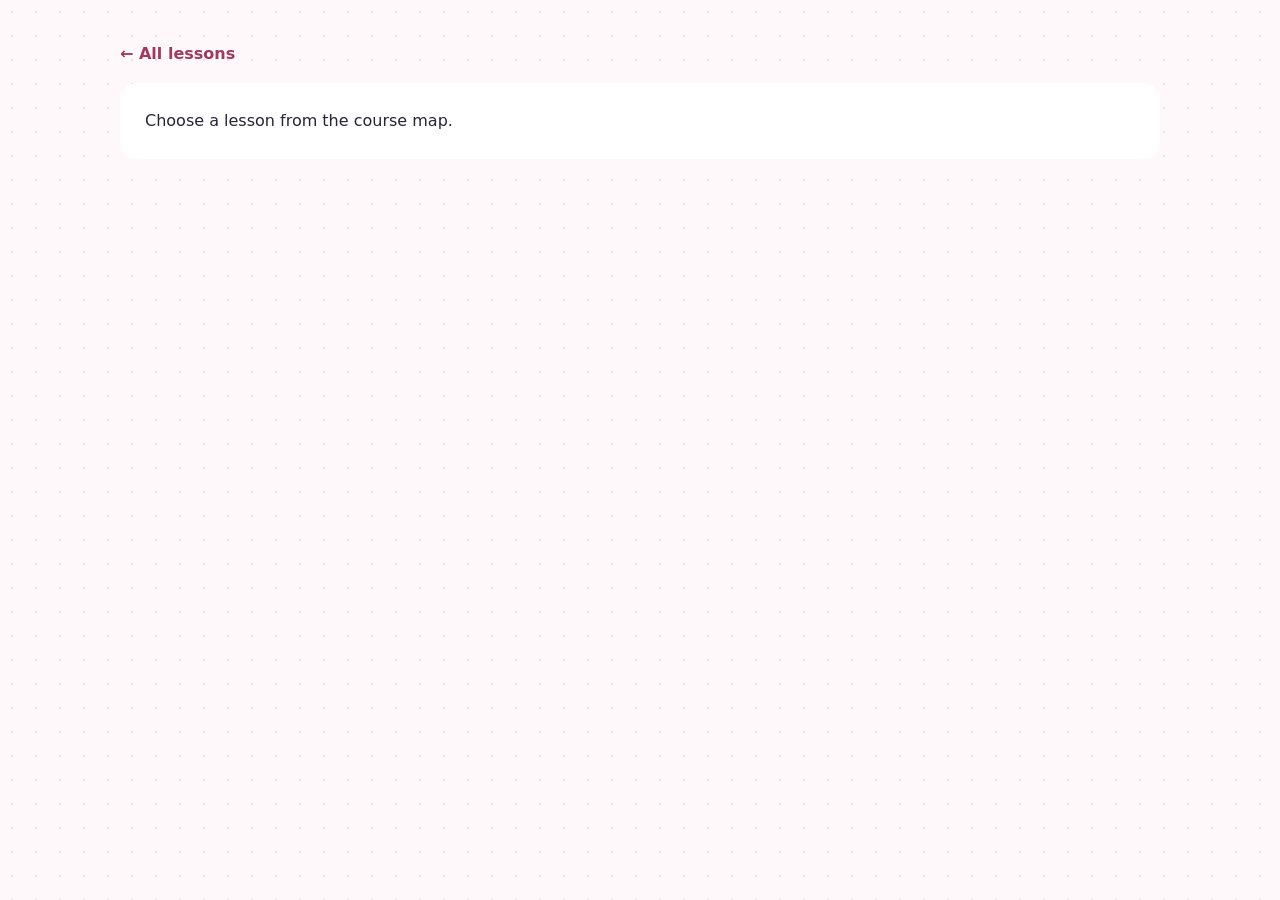
==== lesson.html @ 402053d3 "Initial commit" ====
<!doctype html>
<html lang="en">
<head>
  <meta charset="utf-8">
  <meta name="viewport" content="width=device-width,initial-scale=1">
  <title>Lesson | Minna Study Path</title>
  <link rel="stylesheet" href="assets/styles.css">
</head>
<body>
  <main class="shell lesson-shell">
    <a class="back-link" href="index.html">← All lessons</a>
    <div id="lesson-app" aria-live="polite"><p class="loading">Loading lesson…</p></div>
  </main>
  <script src="assets/lesson.js"></script>
</body>
</html>
---- assets/styles.css ----
:root{--ink:#272338;--muted:#6d6980;--paper:#fffdfa;--pink:#e85984;--rose:#ffe6ed;--mint:#dff7ed;--line:#e8e3ec;--shadow:0 12px 32px #42234914;font-family:Inter,ui-sans-serif,system-ui,-apple-system,"Segoe UI",Meiryo,sans-serif}*{box-sizing:border-box}body{margin:0;color:var(--ink);background:#fff8fb;background-image:radial-gradient(#f2dce5 1px,transparent 1px);background-size:24px 24px}.shell{width:min(1040px,calc(100% - 32px));margin:auto;padding:44px 0 56px}.hero{background:linear-gradient(135deg,#fff 0%,#fff2f6 100%);border:1px solid #fff;border-radius:28px;padding:clamp(26px,6vw,62px);box-shadow:var(--shadow)}.eyebrow{letter-spacing:.12em;font-weight:800;font-size:.72rem;color:var(--pink);margin:0 0 12px}.hero h1{font-size:clamp(2rem,6vw,4rem);line-height:1.03;margin:0;max-width:720px}.lede{color:var(--muted);font-size:1.05rem;max-width:560px;line-height:1.55}.progress-wrap{display:flex;align-items:center;gap:14px;color:var(--muted);font-size:.9rem;font-weight:700;margin-top:24px}.progress{height:9px;flex:1;max-width:290px;background:#f6dae4;border-radius:99px;overflow:hidden}.progress i{display:block;height:100%;width:0;background:linear-gradient(90deg,#ee8baa,var(--pink));border-radius:inherit}.section-heading{display:flex;justify-content:space-between;align-items:end;gap:16px;margin:38px 0 15px}.section-heading h2{margin:0}.section-heading p{margin:0;color:var(--muted);font-size:.9rem}.lesson-grid{display:grid;grid-template-columns:repeat(auto-fill,minmax(155px,1fr));gap:12px}.lesson-card{background:var(--paper);border:1px solid var(--line);border-radius:18px;padding:17px;text-decoration:none;color:inherit;min-height:135px;display:flex;flex-direction:column;justify-content:space-between;box-shadow:0 3px 10px #42234908;transition:.18s transform,.18s box-shadow}.lesson-card.ready:hover,.lesson-card.ready:focus-visible{transform:translateY(-3px);box-shadow:var(--shadow)}.lesson-card.soon{opacity:.57}.lesson-number{font-size:.8rem;font-weight:800;color:var(--pink)}.lesson-card h3{font-size:1rem;margin:8px 0}.pill{align-self:flex-start;font-size:.72rem;padding:4px 8px;border-radius:999px;background:var(--mint);color:#176548;font-weight:800}.soon .pill{background:#f0edf2;color:var(--muted)}.next-step{margin-top:30px;padding:18px;background:#fff;border:1px dashed #dfb5c3;border-radius:16px;color:var(--muted);line-height:1.55}.next-step strong{color:var(--ink)}code{font-family:ui-monospace,SFMono-Regular,Consolas,monospace;color:#af315a;font-size:.9em}.back-link{display:inline-block;margin-bottom:20px;color:#a23a5d;font-weight:800;text-decoration:none}.lesson-header,.panel{background:var(--paper);border:1px solid var(--line);border-radius:22px;padding:clamp(20px,4vw,34px);box-shadow:var(--shadow)}.lesson-header{background:linear-gradient(135deg,#fff,#fff0f5)}.lesson-header h1{font-size:clamp(1.8rem,5vw,3rem);margin:8px 0}.lesson-header p{margin:0;color:var(--muted);line-height:1.55}.lesson-nav{position:sticky;top:8px;z-index:2;display:flex;gap:8px;overflow:auto;margin:16px 0}.lesson-nav a{white-space:nowrap;text-decoration:none;background:#fff;padding:9px 13px;border-radius:99px;color:#8e3a57;font-size:.88rem;font-weight:800;border:1px solid #f1d4de}.content-grid{display:grid;grid-template-columns:repeat(2,minmax(0,1fr));gap:16px}.panel{box-shadow:none}.panel.full{grid-column:1/-1}.panel h2{margin:0 0 16px;font-size:1.25rem}.vocab-list{display:grid;gap:8px}.vocab{padding:10px 0;border-bottom:1px solid var(--line)}.vocab:last-child{border:0}.word{font-weight:800;font-size:1.05rem}.reading,.example-jp{color:#a33b5d;font-size:.9rem}.meaning,.translation,.note{display:block;color:var(--muted);font-size:.9rem;margin-top:3px;line-height:1.45}.grammar{padding:13px;background:#fff7fa;border-radius:13px;margin-bottom:10px}.pattern{font-weight:850;color:#a83158}.grammar p{margin:6px 0 0;line-height:1.45;font-size:.93rem}.sentence{padding:11px 0;border-bottom:1px solid var(--line)}.sentence:last-child{border:0}.exercise{padding:14px;background:#f8fcfa;border:1px solid #d7ede1;border-radius:14px;margin-bottom:11px}.exercise p{margin:0 0 10px;font-weight:700}.choices{display:grid;gap:7px}.choice{font:inherit;text-align:left;border:1px solid #cfe5d8;background:#fff;padding:9px 11px;border-radius:10px;cursor:pointer}.choice:disabled{cursor:default}.choice.correct{background:#dff7ed;border-color:#3c9e72}.choice.wrong{background:#ffeaee;border-color:#e47791}.feedback{margin:9px 0 0;font-size:.88rem;color:var(--muted);line-height:1.4}.loading{color:var(--muted)}.error{padding:25px;background:#fff;border-radius:18px;line-height:1.6}@media(max-width:620px){.shell{width:min(100% - 24px,1040px);padding-top:22px}.section-heading{display:block}.section-heading p{margin-top:5px}.content-grid{grid-template-columns:1fr}.panel.full{grid-column:auto}}
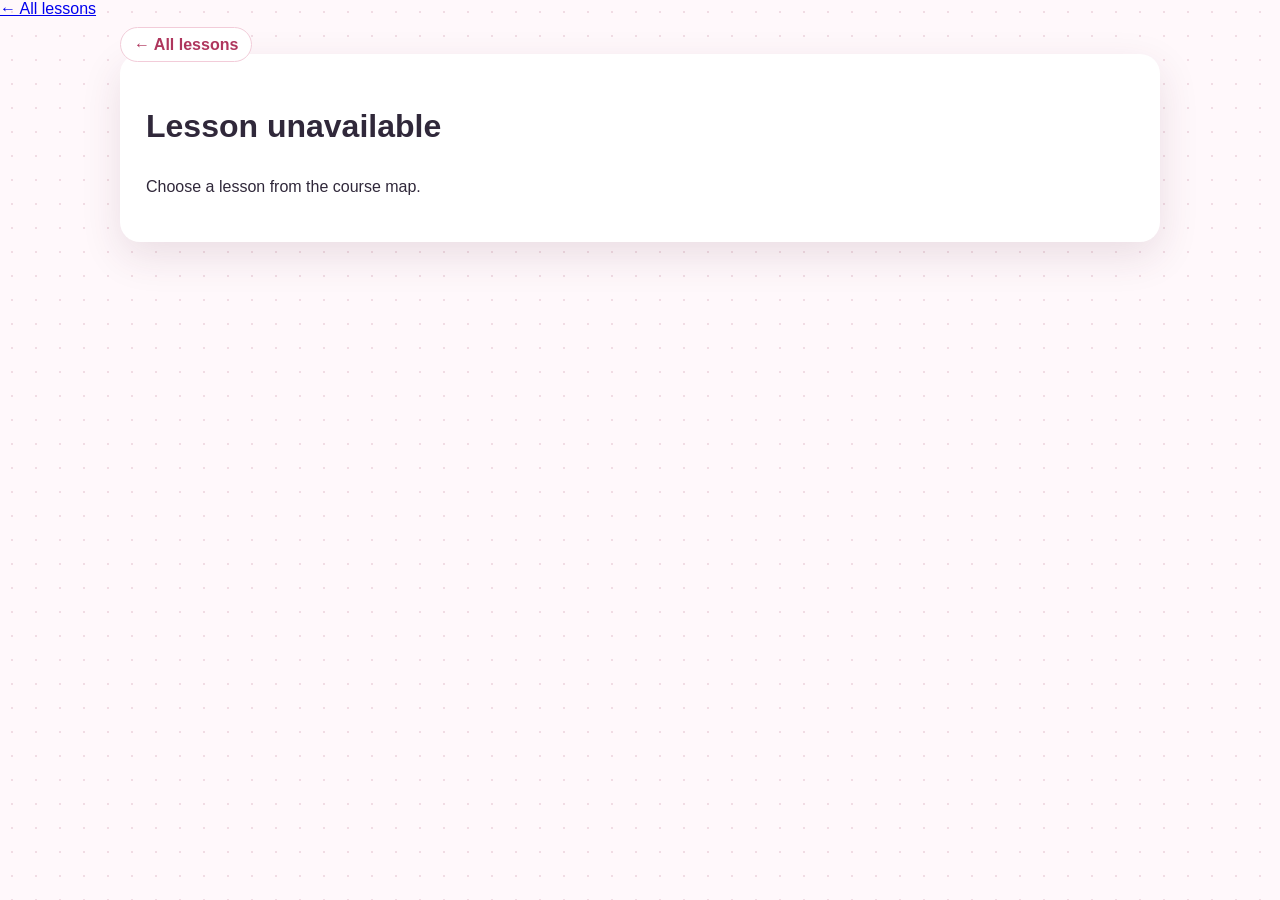
==== commit 250317b3: "Quick update" ====
--- a/lesson.html
+++ b/lesson.html
@@ -1,16 +1,16 @@
 <!doctype html>
-<html lang="en">
+<html lang="ja">
 <head>
   <meta charset="utf-8">
   <meta name="viewport" content="width=device-width,initial-scale=1">
   <title>Lesson | Minna Study Path</title>
-  <link rel="stylesheet" href="assets/styles.css">
+  <link rel="stylesheet" href="assets/lesson-app.css">
 </head>
 <body>
   <main class="shell lesson-shell">
     <a class="back-link" href="index.html">← All lessons</a>
     <div id="lesson-app" aria-live="polite"><p class="loading">Loading lesson…</p></div>
   </main>
-  <script src="assets/lesson.js"></script>
+  <script src="assets/lesson-app.js"></script>
 </body>
 </html>
--- a/assets/lesson-app.css
+++ b/assets/lesson-app.css
@@ -0,0 +1 @@
+:root{--ink:#30283a;--muted:#766d7d;--paper:#fffdfd;--pink:#e85f8b;--pink-deep:#af365d;--pink-pale:#ffe8ef;--mint:#dff7ed;--mint-deep:#217153;--line:#eadfe5;--shadow:0 14px 40px rgba(83,37,57,.12);font-family:-apple-system,BlinkMacSystemFont,"Hiragino Sans","Yu Gothic",Meiryo,"Noto Sans JP",sans-serif}*{box-sizing:border-box}body{margin:0;background:#fff8fb;background-image:radial-gradient(#f1dce4 1.2px,transparent 1.2px);background-size:24px 24px;color:var(--ink)}button,input,textarea{font:inherit}.lesson-app{max-width:1040px;width:calc(100% - 28px);margin:auto;padding:18px 0 56px}.topline{display:flex;justify-content:space-between;align-items:center;gap:12px;margin-bottom:16px}.back{color:var(--pink-deep);text-decoration:none;font-weight:800;background:#fff;border:1px solid #f2ccd9;border-radius:999px;padding:8px 13px}.edition{font-size:.78rem;color:var(--muted);font-weight:700}.hero-card,.panel{background:var(--paper);border:1px solid var(--line);border-radius:24px;box-shadow:var(--shadow)}.hero-card{padding:clamp(22px,5vw,46px);background:linear-gradient(135deg,#fff,#fff0f5)}.eyebrow{margin:0;color:var(--pink);font-size:.75rem;font-weight:900;letter-spacing:.12em}.hero-card h1{margin:8px 0;font-size:clamp(2rem,6vw,3.7rem);line-height:1.05}.hero-card p:last-child{max-width:650px;line-height:1.55;color:var(--muted);margin-bottom:0}.lesson-tabs{display:flex;gap:8px;overflow:auto;position:sticky;top:8px;z-index:3;padding:15px 0;background:linear-gradient(#fff8fb 75%,transparent)}.tab{border:1px solid #f3ccd9;color:var(--pink-deep);background:#fff;padding:9px 13px;border-radius:999px;font-size:.9rem;font-weight:850;white-space:nowrap;cursor:pointer}.tab[aria-selected="true"]{background:var(--pink);color:#fff;border-color:var(--pink)}.tab-panel{display:none}.tab-panel.active{display:block}.panel{padding:clamp(18px,3.5vw,30px)}.panel h2{margin:0 0 8px;font-size:1.4rem}.helper{color:var(--muted);line-height:1.5;margin:0 0 20px}.study-grid{display:grid;grid-template-columns:1.1fr .9fr;gap:16px}.flashcard{min-height:330px;border:3px solid var(--pink-pale);background:linear-gradient(135deg,#fff,#fff7fa);border-radius:22px;display:grid;place-content:center;text-align:center;padding:24px;cursor:pointer}.flashcard .word{font-size:clamp(2.5rem,9vw,4.8rem);font-weight:900;line-height:1.3}.flashcard rt{font-size:.3em;color:var(--pink-deep);font-weight:800}.flashcard .meaning{font-size:1.5rem;font-weight:850;margin:14px 0 5px}.flashcard .example{max-width:420px;background:#fff;padding:12px;border-radius:13px;line-height:1.55}.flashcard .hint{font-size:.8rem;color:var(--muted);margin-top:18px}.controls{display:flex;flex-wrap:wrap;gap:9px;justify-content:center;margin-top:14px}.button{border:0;border-radius:999px;padding:10px 16px;cursor:pointer;color:#fff;background:var(--pink);font-weight:850;box-shadow:0 6px 16px #df779944}.button.secondary{background:#fff;color:var(--pink-deep);border:1px solid #efc4d1;box-shadow:none}.button.mint{background:#54bd8c;color:#073d26}.progress{height:9px;border-radius:9px;background:var(--pink-pale);overflow:hidden;margin-top:15px}.progress i{display:block;height:100%;background:linear-gradient(90deg,#77dcb0,var(--pink));transition:width .2s}.vocab-list{display:grid;grid-template-columns:repeat(auto-fit,minmax(190px,1fr));gap:10px}.vocab-item{padding:13px;border:1px solid var(--line);background:#fff;border-radius:14px}.vocab-item strong{font-size:1.1rem}.vocab-item rt{color:var(--pink-deep);font-size:.7em}.vocab-item span{display:block;color:var(--muted);font-size:.87rem;margin-top:4px}.grammar{display:grid;gap:12px}.grammar-card{padding:16px;background:#fff7fa;border-radius:15px;border-left:4px solid var(--pink)}.grammar-card h3{color:var(--pink-deep);margin:0 0 8px;font-size:1.08rem}.grammar-card p{line-height:1.55;margin:8px 0}.examples{padding:10px;background:#fff;border-radius:10px;line-height:1.55}.reading{padding:18px;background:#fff7fa;border-left:4px solid var(--pink);border-radius:13px;line-height:1.9;font-size:1.05rem}.translation{color:var(--muted);line-height:1.55;font-size:.92rem}.question{margin-top:15px;padding:15px;background:#f8fcfa;border:1px solid #d9eee2;border-radius:15px}.question p{font-weight:800;margin:0 0 10px}.answers{display:grid;gap:8px}.answer{border:1px solid #cde5d7;background:#fff;border-radius:10px;text-align:left;padding:10px;cursor:pointer}.answer:disabled{cursor:default}.answer.correct{background:#dff7ed;border-color:#55b786}.answer.wrong{background:#ffe8ed;border-color:#e7859c}.feedback{display:none;color:var(--muted);line-height:1.45;margin:10px 0 0;font-size:.9rem}.feedback.show{display:block}.quiz-box{max-width:650px;margin:auto;text-align:center}.quiz-word{font-size:clamp(2.4rem,8vw,4rem);font-weight:900;color:var(--pink-deep);margin:20px 0 4px}.quiz-reading{color:var(--muted);margin-bottom:20px}.quiz-score{font-weight:800;color:var(--mint-deep)}.writing{width:100%;min-height:150px;border:2px solid #f2cbd8;border-radius:14px;padding:13px;line-height:1.55;resize:vertical}.status{font-size:.85rem;color:var(--muted);min-height:1.4em;margin:9px 0}.model{display:none;margin-top:14px;padding:14px;background:var(--mint);border-radius:13px;line-height:1.6}.toggle{display:flex;align-items:center;gap:8px;color:var(--muted);font-size:.88rem;font-weight:700}.error{padding:26px;background:#fff;border-radius:20px;box-shadow:var(--shadow);line-height:1.6}@media(max-width:700px){.study-grid{grid-template-columns:1fr}.edition{display:none}.flashcard{min-height:275px}.lesson-app{width:calc(100% - 20px)}}
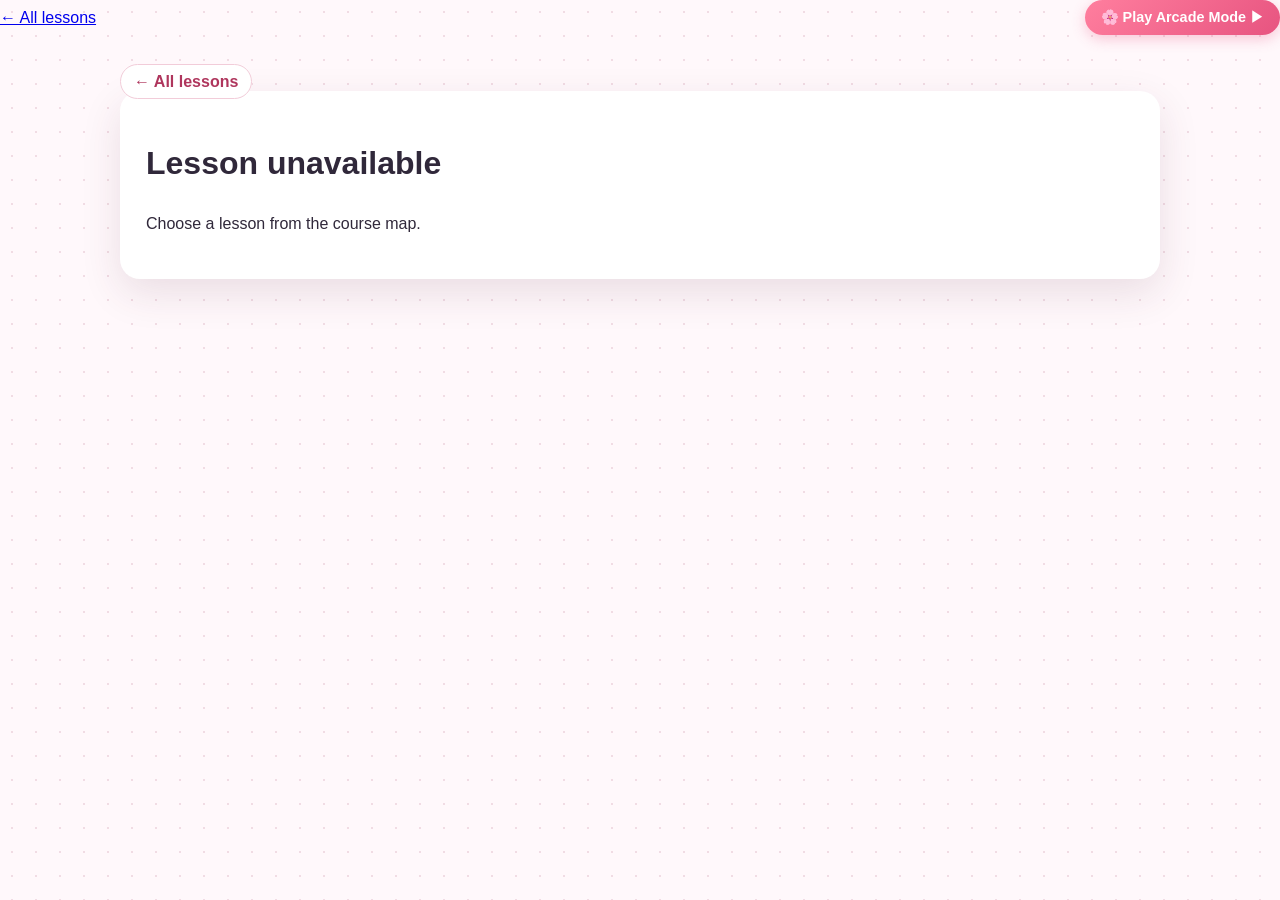
==== commit fb8fb075: "added alll lesson" ====
--- a/lesson.html
+++ b/lesson.html
@@ -5,12 +5,48 @@
   <meta name="viewport" content="width=device-width,initial-scale=1">
   <title>Lesson | Minna Study Path</title>
   <link rel="stylesheet" href="assets/lesson-app.css">
+  <style>
+    .lesson-top-actions {
+      display: flex;
+      justify-content: space-between;
+      align-items: center;
+      margin-bottom: 20px;
+      gap: 10px;
+    }
+    .arcade-launch-btn {
+      display: inline-flex;
+      align-items: center;
+      gap: 6px;
+      background: linear-gradient(135deg, #FF7E9E, #E75480);
+      color: #FFF !important;
+      font-weight: 850;
+      font-size: 0.9rem;
+      padding: 8px 16px;
+      border-radius: 999px;
+      text-decoration: none;
+      box-shadow: 0 4px 14px rgba(231, 84, 128, 0.3);
+      transition: transform 0.15s, box-shadow 0.15s;
+    }
+    .arcade-launch-btn:hover {
+      transform: translateY(-2px);
+      box-shadow: 0 6px 18px rgba(231, 84, 128, 0.4);
+    }
+  </style>
 </head>
 <body>
   <main class="shell lesson-shell">
-    <a class="back-link" href="index.html">← All lessons</a>
+    <div class="lesson-top-actions">
+      <a class="back-link" href="index.html">← All lessons</a>
+      <a class="arcade-launch-btn" id="arcade-link" href="Exercise.htm">🌸 Play Arcade Mode ▶</a>
+    </div>
     <div id="lesson-app" aria-live="polite"><p class="loading">Loading lesson…</p></div>
   </main>
+  <script>
+    // Read the current lesson from the URL (defaults to 16 if none is specified)
+    const currentLesson = new URLSearchParams(window.location.search).get('lesson') || '16';
+    // Update the button so it opens Arcade with the EXACT same lesson number
+    document.getElementById('arcade-link').href = `Exercise.htm?lesson=${currentLesson}`;
+  </script>
   <script src="assets/lesson-app.js"></script>
 </body>
-</html>
+</html>
